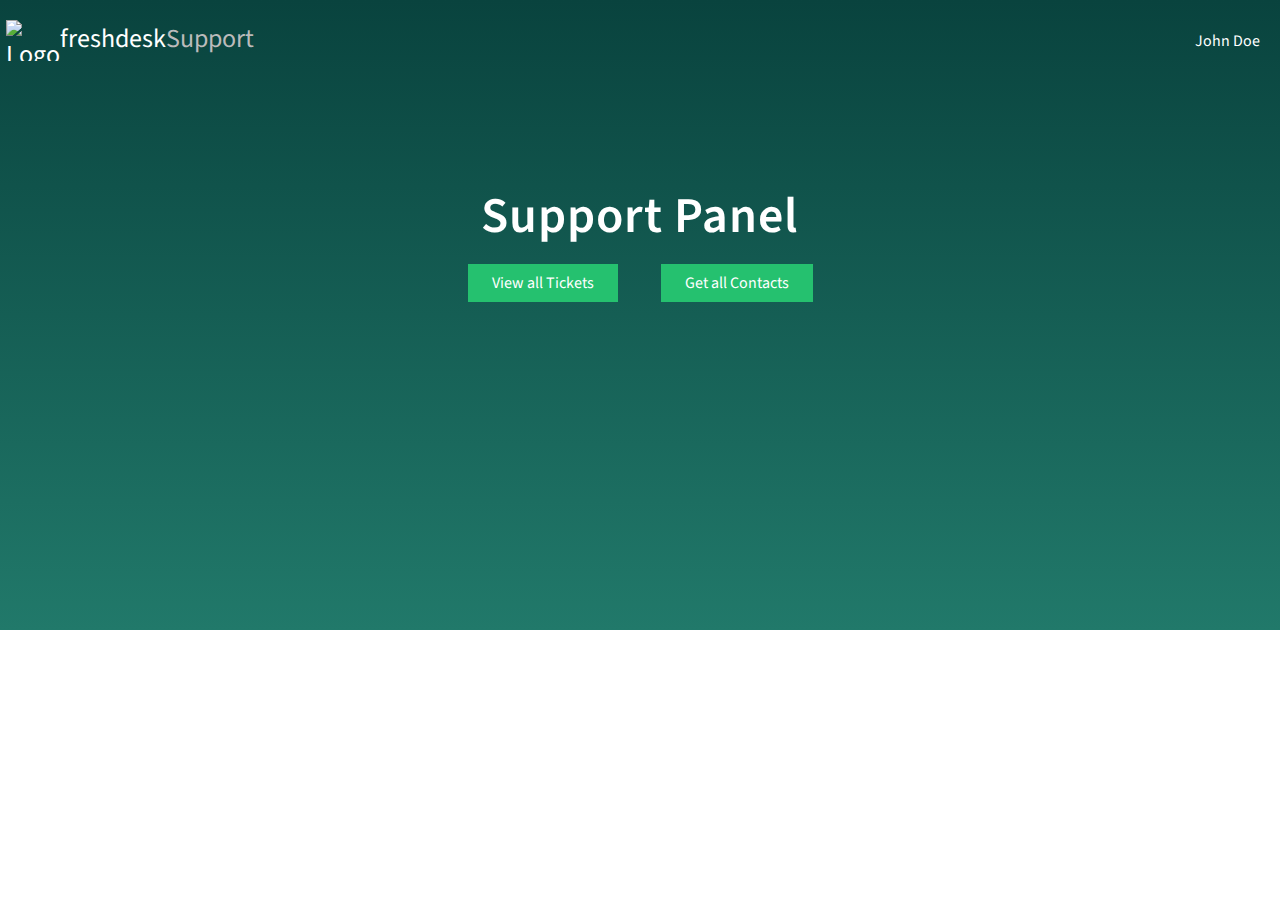
==== index.html @ 9b1d32a7 "Add files via upload" ====
<!DOCTYPE html>
<html lang="en">
  <head>
    <meta charset="UTF-8" />
    <meta http-equiv="X-UA-Compatible" content="IE=edge" />
    <meta name="viewport" content="width=device-width, initial-scale=1.0" />
    <title>Freshdesk Clone</title>
    <link
      rel="stylesheet"
      href="https://cdnjs.cloudflare.com/ajax/libs/font-awesome/5.15.1/css/all.min.css"
      integrity="sha512-+4zCK9k+qNFUR5X+cKL9EIR+ZOhtIloNl9GIKS57V1MyNsYpYcUrUeQc9vNfzsWfV28IaLL3i96P9sdNyeRssA=="
      crossorigin="anonymous"
    />
    <link rel="stylesheet" href="style.css" />
  </head>
  <body>
    <header>
      <nav class="nav" id="nav">
        <div class="logo">
          <img src="images/logo.png" alt="Logo" class="icon" />
          freshdesk<span>Support</span>
        </div>
        <div class="user">
          <i class="fas fa-user user-icon"></i>
          John Doe
        </div>
      </nav>

      <div class="hero">
        <p>Support Panel</p>
        <a href="tickets.html" class="ticktes-link">View all Tickets</a>
        <a href="contacts.html" class="contacts-link">Get all Contacts</a>
      </div>
    </header>
  </body>
</html>
---- style.css ----
@import url("https://fonts.googleapis.com/css2?family=Source+Sans+Pro:wght@300;400;500;600;700&display=swap");
* {
  padding: 0;
  margin: 0;
  box-sizing: border-box;
}
body {
  font-family: "Source Sans Pro", sans-serif;
  overflow-x: hidden;
}
header {
  height: 70vh;
  background: linear-gradient(to bottom, #09433e, #21796a);
  color: #fff;
  position: relative;
}
.nav {
  max-width: 100%;
  display: flex;
  justify-content: space-between;
  align-items: center;
  margin: 0 auto;
  padding: 20px;
}
.logo {
  width: 220px;
  height: 41px;
  display: flex;
  justify-content: center;
  text-align: center;
  font-size: 26px;
  font-weight: 400;
}
.logo span {
  color: #bbb;
}
.icon {
  height: 100%;
}
.user {
  display: flex;
  justify-content: center;
  align-items: center;
}
.user .user-icon {
  margin-right: 5px;
}
.hero {
  margin-top: 100px;
  text-align: center;
}
.hero p {
  font-size: 50px;
  font-weight: 600;
  letter-spacing: 1px;
  margin-bottom: 20px;
}
a {
  text-decoration: none;
  font-family: inherit;
}
a:hover {
  opacity: 0.85;
}
.hero a {
  color: #fff;
  padding: 0.5rem 1.5rem;
  margin: 20px 20px;
  background-color: #25c16f;
}
.hero a:active {
  color: #25c16f;
  background-color: #fff;
}
/* Tickets  */

.tickets.nav,
.contacts.nav {
  background: linear-gradient(to right, #09433e, #21796a);
  width: 100%;
  padding: 20px 30px;
}
.tickets.nav a,
.contacts.nav a {
  color: #fff;
}
.tickets.nav i,
.contacts.nav i {
  margin-right: 5px;
}
.container {
  display: flex;
  flex-wrap: wrap;
  justify-content: center;
  align-items: center;
}
.container.hide {
  filter: blur(30px);
}
.container.hide .ticket,
.container.hide .contact {
  cursor: not-allowed;
}
.ticket {
  width: 300px;
  box-shadow: 0 2px 10px rgba(0, 0, 0, 0.1);
  margin: 20px;
  background-color: #fff;
}
.ticket-header {
  background: #25c16f;
  padding: 10px;
  color: #fff;
  display: flex;
  justify-content: center;
  align-items: center;
  margin: 0;
}
.ticket-header p {
  margin: 0 auto;
}
.ticket > div {
  display: flex;
  justify-content: space-between;
  padding: 10px 20px;
}
.ticket .update {
  justify-content: flex-end;
}
.filter-by-priority {
  width: 100%;
  display: inline-flex;
  justify-content: flex-end;
}
.ticket.very-high .ticket-header {
  background: rgba(255, 0, 0, 0.6);
}
.ticket.high .ticket-header {
  background: rgba(255, 68, 0, 0.6);
}
.ticket.medium .ticket-header {
  background: rgba(170, 170, 0, 0.6);
}
.ticket.low .ticket-header {
  background: rgb(37, 193, 111, 0.8);
}
select {
  padding: 5px;
  border: 0;
  margin: 20px 20px;
  font-family: inherit;
  font-size: 14px;
  cursor: pointer;
  color: #000;
  font-size: 14px;
  border: 2px solid #000;
  border-radius: 4px;
}

.update-btn,
.save-btn,
.cancel-btn {
  background-color: #25c16f;
  padding: 0.5rem 0.8rem;
  border: none;
  color: #fff;
  font-family: inherit;
  font-size: 1rem;
  cursor: pointer;
  margin-bottom: 10px;
}
.btn {
  border-radius: 3px;
}
.btn:active,
i:active {
  transform: scale(0.9);
}
.ticket .subject {
  flex-direction: column;
}

.update-container,
.form {
  position: fixed;
  width: 300px;
  background-color: #fff;
  top: 50%;
  left: 50%;
  transform: translate(-50%, -50%);
  box-shadow: 0 2px 10px rgba(0, 0, 0, 0.8);
  display: none;
}
.form {
  width: 350px;
}
.update-container > div,
.form > div {
  display: flex;
  justify-content: space-between;
  margin-bottom: 10px;
  padding: 10px 20px;
}
.cancel-btn {
  background-color: #fff;
  border: 1px solid #000;
  color: #25c16f;
}

input {
  text-align: center;
  padding: 5px;
}

/* Contacts  */

.contact {
  width: 350px;
  box-shadow: 0 2px 10px rgba(0, 0, 0, 0.1);
  margin: 20px;
  background-color: #fff;
}
.contact-header {
  background: #25c16f;
  padding: 10px;
  color: #fff;
  display: flex;
  justify-content: center;
  align-items: center;
  margin: 0;
}
.contact-header p {
  margin: 0 auto;
}
.contact > div {
  display: flex;
  justify-content: space-between;
  padding: 10px 20px;
}
.contact .update {
  justify-content: flex-end;
}

.update-btn,
.save-btn,
.cancel-btn,
.add-btn {
  background-color: #25c16f;
  padding: 0.5rem 0.8rem;
  border: none;
  color: #fff;
  font-family: inherit;
  font-size: 1rem;
  cursor: pointer;
  margin-bottom: 10px;
}

.update-container {
  position: fixed;
  width: 300px;
  background-color: #fff;
  top: 50%;
  left: 50%;
  transform: translate(-50%, -50%);
  box-shadow: 0 2px 10px rgba(0, 0, 0, 0.8);
  display: none;
}
.update-container > div {
  display: flex;
  justify-content: space-between;
  margin-bottom: 10px;
  padding: 10px 20px;
}
.cancel-btn {
  background-color: #fff;
  border: 1px solid #000;
  color: #25c16f;
}

.input {
  text-align: center;
}

.copy {
  color: #25c16f;
  margin-left: 5px;
  cursor: pointer;
}

.add-contact {
  width: 95%;
  display: inline-flex;
  justify-content: flex-end;
  margin: 10px 20px;
}

@media (max-width: 500px) {
  .hero {
    display: flex;
    flex-direction: column;
  }
}
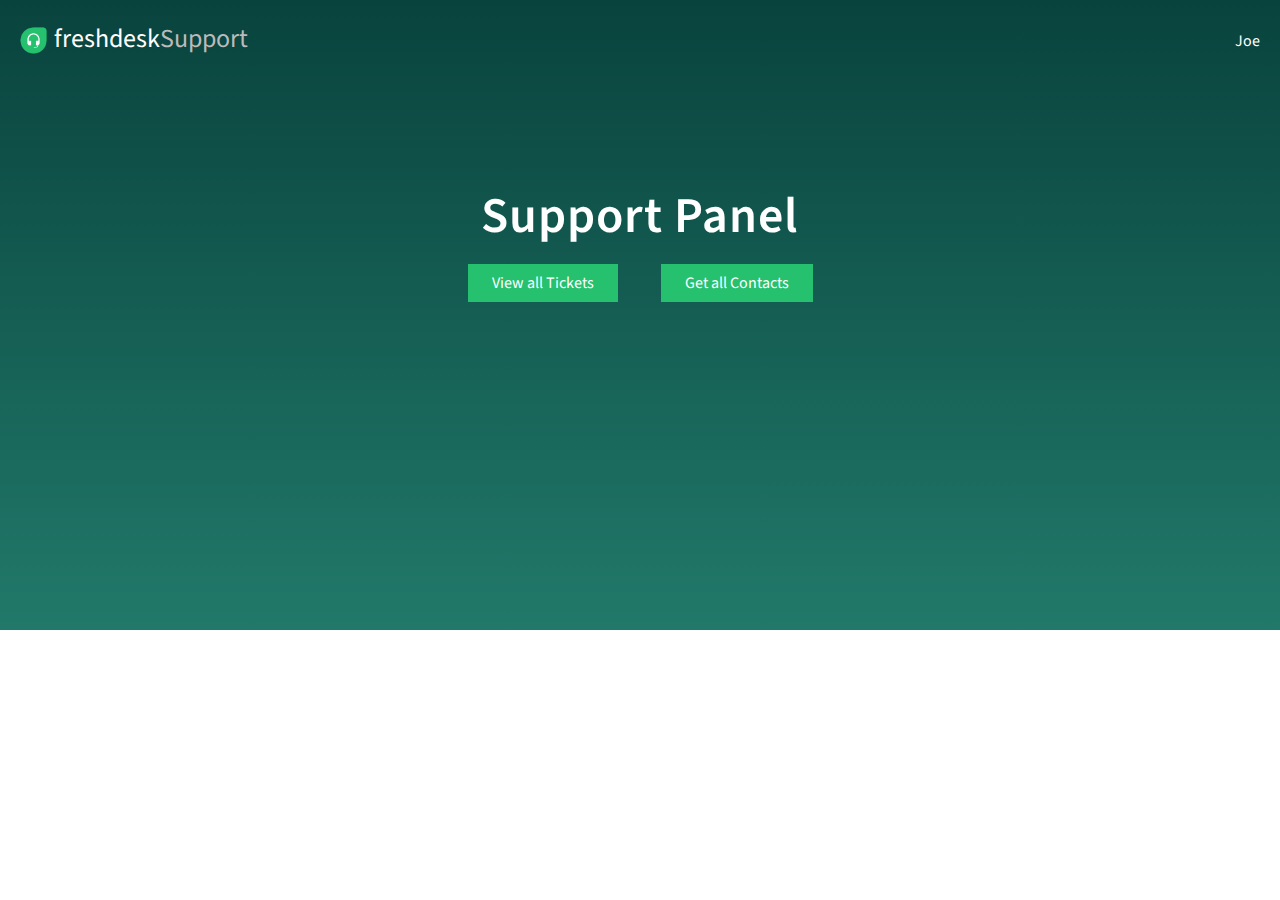
==== commit 32bfdb53: "Update index.html" ====
--- a/index.html
+++ b/index.html
@@ -17,12 +17,12 @@
     <header>
       <nav class="nav" id="nav">
         <div class="logo">
-          <img src="images/logo.png" alt="Logo" class="icon" />
+          <img src="logo.png" alt="Logo" class="icon" />
           freshdesk<span>Support</span>
         </div>
         <div class="user">
           <i class="fas fa-user user-icon"></i>
-          John Doe
+          Joe
         </div>
       </nav>
 
